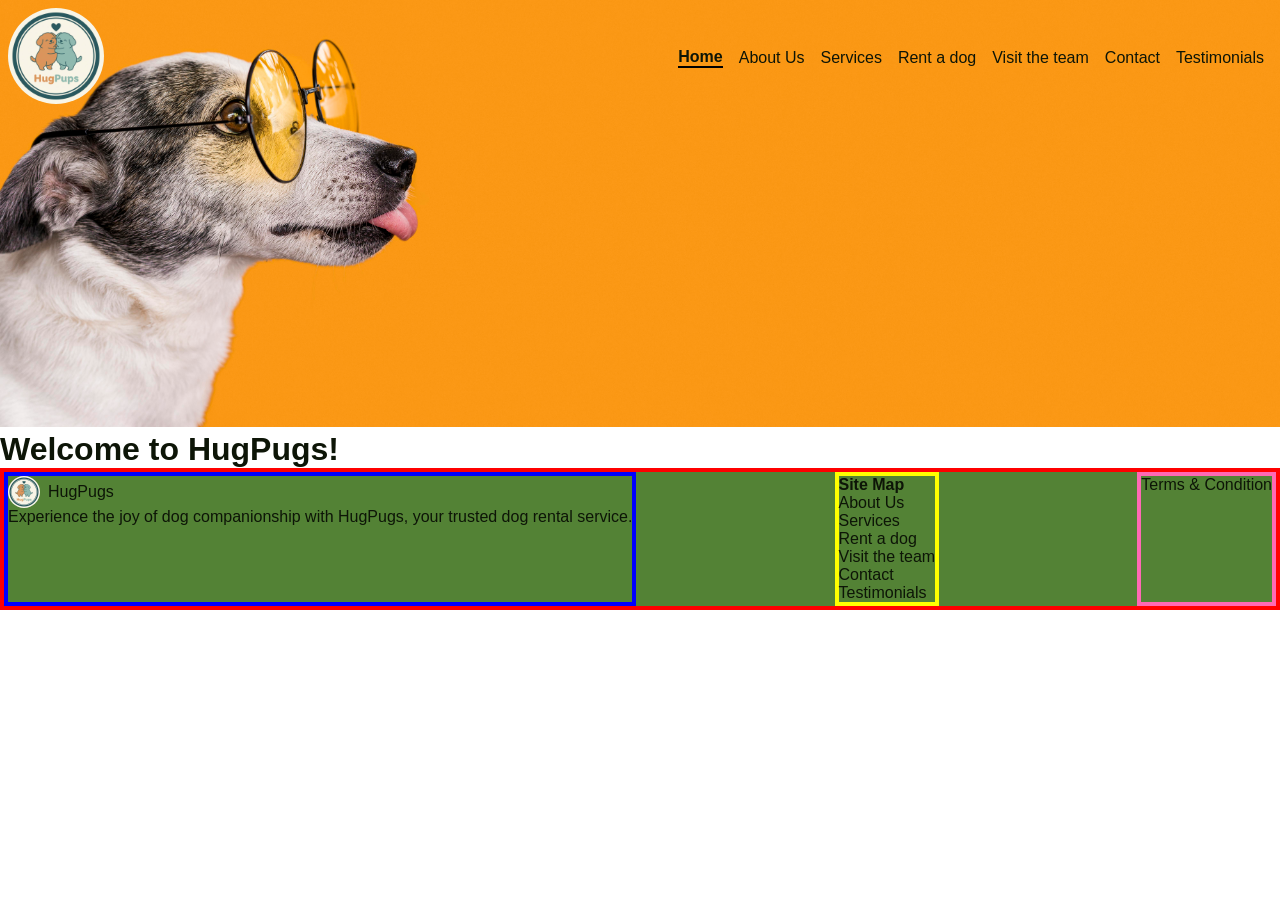
==== index.html @ 178c8e23 "fixing and started adding footer" ====
<!doctype html>
<html lang="en">

<head>
  <meta charset="UTF-8" />
  <meta name="viewport" content="width=device-width, initial-scale=1.0" />
  <title>Home | HugPups</title>
  <!-- This code link css with html -->
  <link rel="stylesheet" href="./Style/common.css" />
  <link rel="stylesheet" href="./Style/home.css" />
</head>

<body>
  <nav class="navbar">
    <div class="navlogo">
      <img src="./Assets/logo.jpg" />
    </div>
    <!-- Navigation link, they go other pages. -->
    <div class="navlinks">
      <a class="navlink active" href="#">Home</a>
      <a class="navlink" href="./Pages/about-us.html">About Us</a>
      <a class="navlink" href="./Pages/about.html">Services</a>
      <a class="navlink" href="./Pages/about.html">Rent a dog</a>
      <a class="navlink" href="./Pages/about.html">Visit the team</a>
      <a class="navlink" href="./Pages/about.html">Contact</a>
      <a class="navlink" href="./Pages/about.html">Testimonials</a>
    </div>
  </nav>

  <main class="main-content">
      <div class="Top-content">
      <div class="main-header">
        <img src="./Assets/header1.jpg" />
      <h1 class="main-title">Welcome to HugPugs!</h1>
    </div>
    </main>

  <footer class="footer">
    <div class="footer-content">
      <div class="footer-left">
        <div class="footerheading">
          <img class="footer-image" src="./Assets/logo.jpg" />
          <p class="footer-name">HugPugs</p>
        </div>
        <p class="footer-description">Experience the joy of dog companionship with HugPugs, your trusted dog rental
          service.</p>
      </div>

      <div class="footer-links footer-center">
        <p>Site Map</p>
        <a class="footer-link" href="./Pages/about-us.html">About Us</a>
        <a class="footer-link" href="./Pages/about.html">Services</a>
        <a class="footer-link" href="./Pages/about.html">Rent a dog</a>
        <a class="footer-link" href="./Pages/about.html">Visit the team</a>
        <a class="footer-link" href="./Pages/about.html">Contact</a>
        <a class="footer-link" href="./Pages/about.html">Testimonials</a>
      </div>
      <div class="footer-legal footer-right">
        <a class="footer-link" href="./Pages/t">Terms & Condition</a>
      </div>
    </div>
  </footer>
  <!-- <p>Copyright © 2024 HugPugs. All rights reserved.</p> -->
</body>

</html>
---- Style/common.css ----
* {
    margin: 0;
    box-sizing: border-box;
}

:root { 
    --text: rgb(13, 21, 7);
    --background: rgb(255, 255, 255);
    --primary: rgb(83, 130, 53);
    --secondary: rgb(155, 219, 170);
    --accent: rgb(118, 206, 164);
    

}

body {
    font-family: 'Segoe UI', Tahoma, Geneva, Verdana, sans-serif;
    background-color: var(--background);
    color: var(--text);
}


.navbar {
    /* border: 4px solid red; */
    display: flex;
    justify-content: space-between;
    align-items: center;
    margin: 8px;
    position: absolute;
    left: 0;
    right: 0;
}

.navlogo {
    /* border: 2px solid purple; */
    
    > img { width: 96px;
        border-radius: 50%;
        overflow: hidden;
    }
}

.navlinks {
    display: flex;
    gap: 16px;
    /* width: 580px;
    height: 48px; */
    align-items: center;
    margin-right: 8px;

}

.navlink {
    color: var(--text);
    text-decoration: none;
}

.navlink.active {
    font-weight: bold;
    border-bottom: 2px solid black;
}

.footer-content {
border: 4px solid red; 

display: flex;
gap: 16px;
justify-content: space-between;    
background-color: var(--primary)
}


.footer-left { 
border: 4px solid blue;



}


.footer-center {
    border: 4px solid yellow;
    display: flex;
    flex-direction: column;
    
    > p {
        font-weight: 800;
    }
}   

.footer-link {
    
    color: var(--text);
    
    text-decoration: none;
}
.footer-right {
    border: 4px solid hotpink;

}   

.footerheading{
    display: flex;
    align-items: center;
    gap: 8px;

    > img {
        width: 32px;
        border-radius: 50%;
        overflow: hidden;
    } 
}
---- Style/home.css ----
.main-header{
   
    > img{
        width: 100%;
    }
}
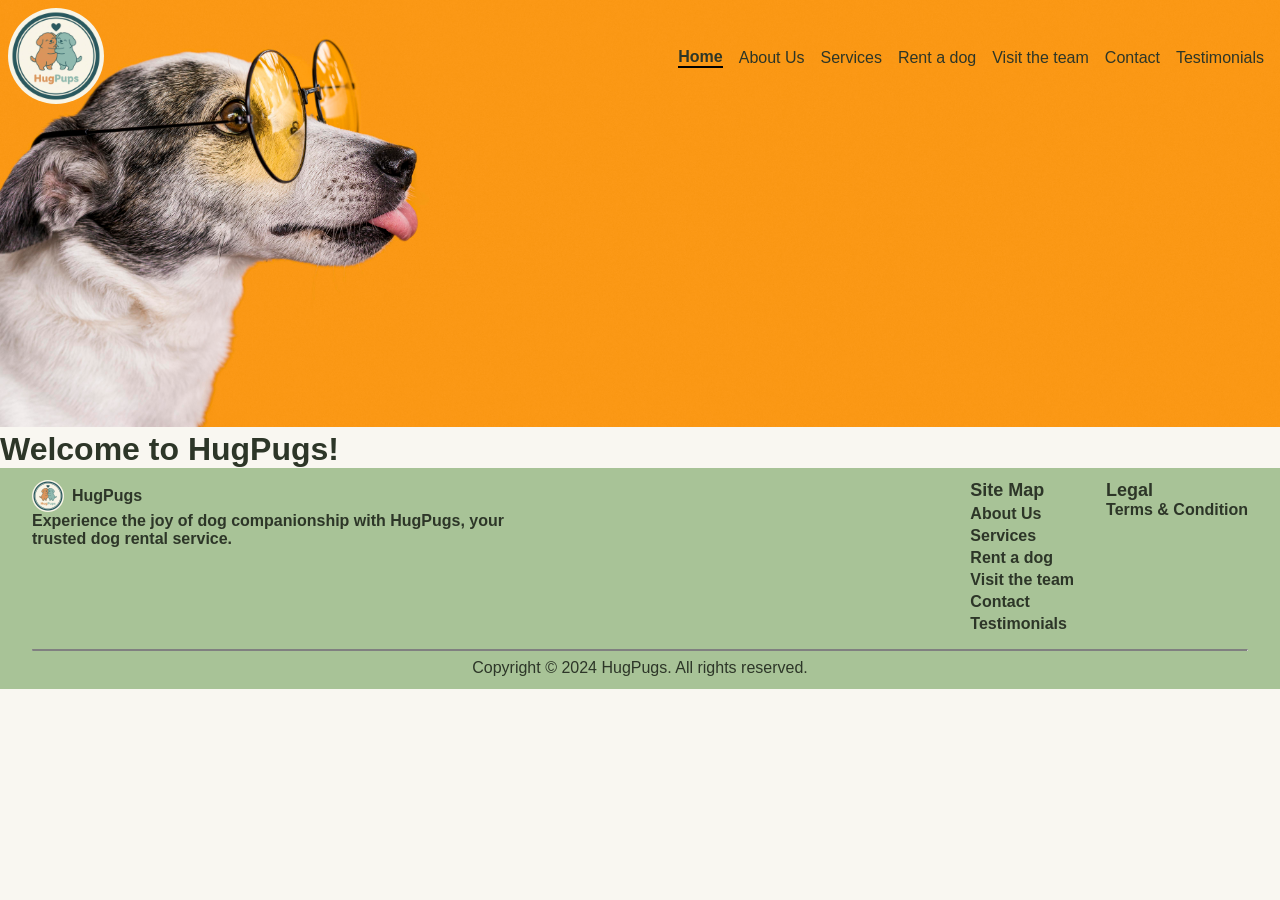
==== commit 5c0f02b8: "fixing and started adding footer" ====
--- a/index.html
+++ b/index.html
@@ -27,13 +27,15 @@
     </div>
   </nav>
 
+
   <main class="main-content">
-      <div class="Top-content">
+    <div class="Top-content">
       <div class="main-header">
         <img src="./Assets/header1.jpg" />
-      <h1 class="main-title">Welcome to HugPugs!</h1>
-    </div>
-    </main>
+        <h1 class="main-title">Welcome to HugPugs!</h1>
+      </div>
+  </main>
+
 
   <footer class="footer">
     <div class="footer-content">
@@ -45,22 +47,29 @@
         <p class="footer-description">Experience the joy of dog companionship with HugPugs, your trusted dog rental
           service.</p>
       </div>
+      <div class="footer-right-section">
+        <div class="footer-links footer-center">
+          <p>Site Map</p>
+          <a class="footer-link" href="./Pages/about-us.html">About Us</a>
+          <a class="footer-link" href="./Pages/about.html">Services</a>
+          <a class="footer-link" href="./Pages/about.html">Rent a dog</a>
+          <a class="footer-link" href="./Pages/about.html">Visit the team</a>
+          <a class="footer-link" href="./Pages/about.html">Contact</a>
+          <a class="footer-link" href="./Pages/about.html">Testimonials</a>
+        </div>
+        <div class="footer-legal footer-right">
+          <p>Legal</p>
+          <a class="footer-link" href="./Pages/t">Terms & Condition</a>
+        </div>
 
-      <div class="footer-links footer-center">
-        <p>Site Map</p>
-        <a class="footer-link" href="./Pages/about-us.html">About Us</a>
-        <a class="footer-link" href="./Pages/about.html">Services</a>
-        <a class="footer-link" href="./Pages/about.html">Rent a dog</a>
-        <a class="footer-link" href="./Pages/about.html">Visit the team</a>
-        <a class="footer-link" href="./Pages/about.html">Contact</a>
-        <a class="footer-link" href="./Pages/about.html">Testimonials</a>
-      </div>
-      <div class="footer-legal footer-right">
-        <a class="footer-link" href="./Pages/t">Terms & Condition</a>
       </div>
     </div>
+    <div class="Copyright-box"></div>
+    <hr class="solid">
+
+    <p class="copyright">Copyright © 2024 HugPugs. All rights reserved.</p>
+  </div>
   </footer>
-  <!-- <p>Copyright © 2024 HugPugs. All rights reserved.</p> -->
 </body>
 
 </html>
--- a/Style/common.css
+++ b/Style/common.css
@@ -1,112 +1,139 @@
 * {
-    margin: 0;
-    box-sizing: border-box;
+  margin: 0;
+  box-sizing: border-box;
 }
 
-:root { 
-    --text: rgb(13, 21, 7);
-    --background: rgb(255, 255, 255);
-    --primary: rgb(83, 130, 53);
-    --secondary: rgb(155, 219, 170);
-    --accent: rgb(118, 206, 164);
-    
+:root {
+  --text: #2d3628;
+  --background: #f9f7f1;
+  --primary: #548235;
+  --secondary: #a8c397;
+  --accent: #d4a373;
+}
+body {
+  font-family: "Segoe UI", Tahoma, Geneva, Verdana, sans-serif;
+  background-color: var(--background);
+  color: var(--text);
+}
+
+.navbar {
+  /* border: 4px solid red; */
+  display: flex;
+  justify-content: space-between;
+  align-items: center;
+  margin: 8px;
+  position: absolute;
+  left: 0;
+  right: 0;
+}
+
+.navlogo {
+  /* border: 2px solid purple; */
+
+  > img {
+    width: 96px;
+    border-radius: 50%;
+    overflow: hidden;
+  }
+}
+
+.navlinks {
+  display: flex;
+  gap: 16px;
+  /* width: 580px;
+    height: 48px; */
+  align-items: center;
+  margin-right: 8px;
+}
+
+.navlink {
+  color: var(--text);
+  text-decoration: none;
+}
+
+.navlink.active {
+  font-weight: bold;
+  border-bottom: 2px solid black;
+}
+
+.footer {
+background-color: var(--secondary);
+padding: 12px 32px;
+}
+
+.footer-content {
+  /* border: 4px solid red; */
+
+
+  font-weight: 600;
+
+  display: flex;
+  /* gap: 16px; */
+  /* padding: 12px 32px; */
+  justify-content: space-between;
 
 }
+.footerheading {
+  display: flex;
+  align-items: center;
+  gap: 8px;
 
-body {
-    font-family: 'Segoe UI', Tahoma, Geneva, Verdana, sans-serif;
-    background-color: var(--background);
-    color: var(--text);
+  > img {
+    width: 32px;
+    border-radius: 50%;
+    overflow: hidden;
+  }
+}
+
+.footer-left {
+  /* border: 4px solid blue; */
+  width: 500px;
+}
+
+.footer-center {
+  /* border: 4px solid yellow; */
+  display: flex;
+  flex-direction: column;
+  gap: 4px;
+
+  > p {
+    font-size: large;
+    font-weight: 800;
+  } 
+}
+
+.footer-link {
+  color: var(--text);
+  font-weight: 600;
+  text-decoration: none;
+}
+.footer-right {
+  /* border: 4px solid hotpink; */
+  font-weight: 600;
+
+  > p {
+    font-size: large;
+    font-weight: 800;
+  }
+}
+.footer-right-section{
+    display: flex;
+    gap: 32px;
+}
+
+.Copyright-box {
+    padding-top: 16px;
 }
 
 
-.navbar {
-    /* border: 4px solid red; */
+hr.solid {
+    border-top: 2px solid rgba(128, 128, 128);
+    border-bottom: none;
+  }
+
+.copyright{
+    padding-top: 8px;
     display: flex;
-    justify-content: space-between;
-    align-items: center;
-    margin: 8px;
-    position: absolute;
-    left: 0;
-    right: 0;
-}
+    justify-content: center;
 
-.navlogo {
-    /* border: 2px solid purple; */
-    
-    > img { width: 96px;
-        border-radius: 50%;
-        overflow: hidden;
-    }
-}
-
-.navlinks {
-    display: flex;
-    gap: 16px;
-    /* width: 580px;
-    height: 48px; */
-    align-items: center;
-    margin-right: 8px;
-
-}
-
-.navlink {
-    color: var(--text);
-    text-decoration: none;
-}
-
-.navlink.active {
-    font-weight: bold;
-    border-bottom: 2px solid black;
-}
-
-.footer-content {
-border: 4px solid red; 
-
-display: flex;
-gap: 16px;
-justify-content: space-between;    
-background-color: var(--primary)
-}
-
-
-.footer-left { 
-border: 4px solid blue;
-
-
-
-}
-
-
-.footer-center {
-    border: 4px solid yellow;
-    display: flex;
-    flex-direction: column;
-    
-    > p {
-        font-weight: 800;
-    }
-}   
-
-.footer-link {
-    
-    color: var(--text);
-    
-    text-decoration: none;
-}
-.footer-right {
-    border: 4px solid hotpink;
-
-}   
-
-.footerheading{
-    display: flex;
-    align-items: center;
-    gap: 8px;
-
-    > img {
-        width: 32px;
-        border-radius: 50%;
-        overflow: hidden;
-    } 
 }
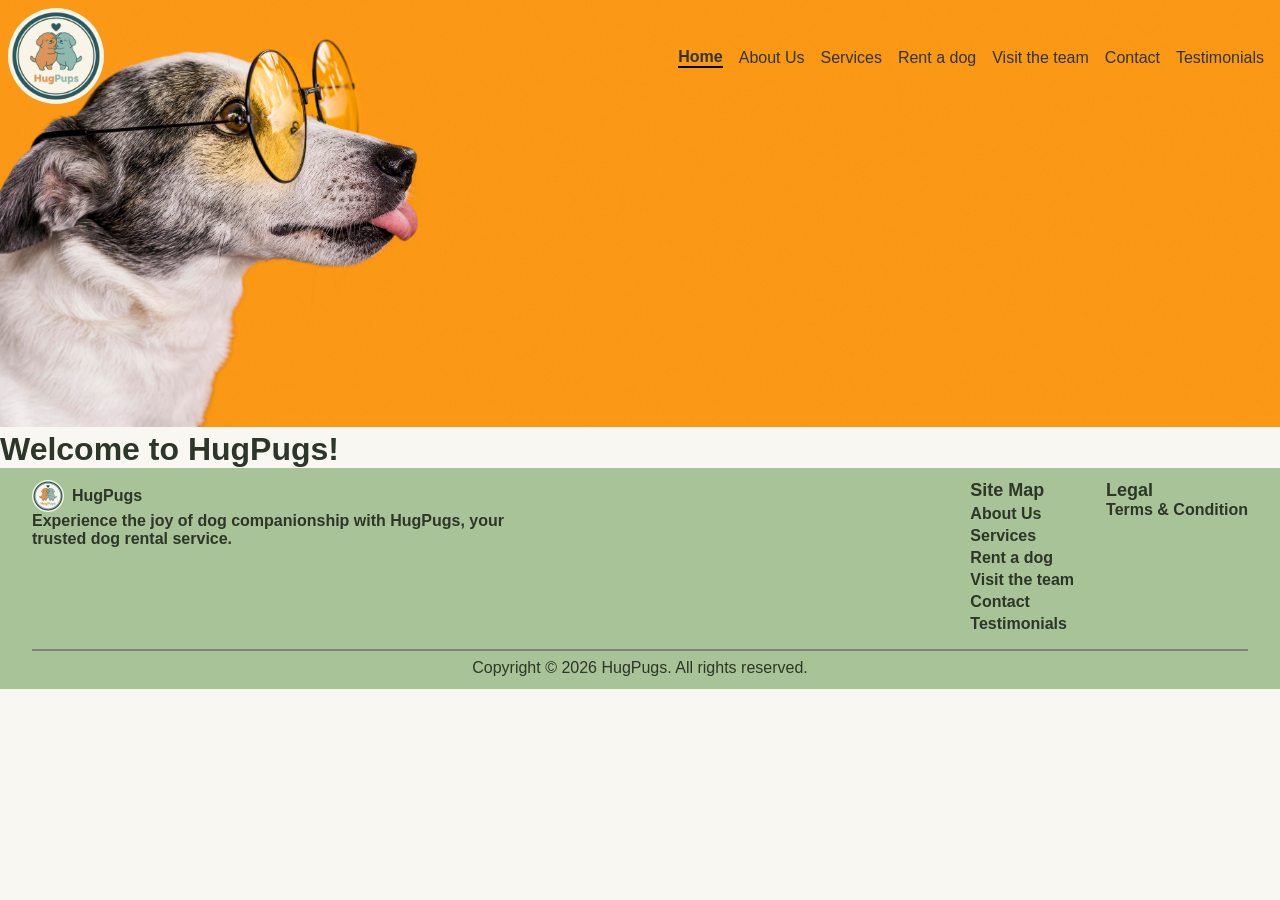
==== commit f783dfac: "fixing and started adding footer" ====
--- a/index.html
+++ b/index.html
@@ -6,8 +6,8 @@
   <meta name="viewport" content="width=device-width, initial-scale=1.0" />
   <title>Home | HugPups</title>
   <!-- This code link css with html -->
-  <link rel="stylesheet" href="./Style/common.css" />
-  <link rel="stylesheet" href="./Style/home.css" />
+  <link rel="stylesheet" href="/Style/common.css" />
+  <link rel="stylesheet" href="/Style/home.css" />
 </head>
 
 <body>
@@ -17,13 +17,13 @@
     </div>
     <!-- Navigation link, they go other pages. -->
     <div class="navlinks">
-      <a class="navlink active" href="#">Home</a>
-      <a class="navlink" href="./Pages/about-us.html">About Us</a>
-      <a class="navlink" href="./Pages/about.html">Services</a>
-      <a class="navlink" href="./Pages/about.html">Rent a dog</a>
-      <a class="navlink" href="./Pages/about.html">Visit the team</a>
-      <a class="navlink" href="./Pages/about.html">Contact</a>
-      <a class="navlink" href="./Pages/about.html">Testimonials</a>
+      <a class="navlink active" href="/">Home</a>
+      <a class="navlink" href="/Pages/about-us.html">About Us</a>
+      <a class="navlink" href="/Pages/services.html">Services</a>
+      <a class="navlink" href="/Pages/rent-a-dog.html">Rent a dog</a>
+      <a class="navlink" href="/Pages/visit-the-team.html">Visit the team</a>
+      <a class="navlink" href="/Pages/contact.html">Contact</a>
+      <a class="navlink" href="/Pages/testimonials.html">Testimonials</a>
     </div>
   </nav>
 
@@ -31,7 +31,7 @@
   <main class="main-content">
     <div class="Top-content">
       <div class="main-header">
-        <img src="./Assets/header1.jpg" />
+        <img src="/Assets/header1.jpg" />
         <h1 class="main-title">Welcome to HugPugs!</h1>
       </div>
   </main>
@@ -41,7 +41,7 @@
     <div class="footer-content">
       <div class="footer-left">
         <div class="footerheading">
-          <img class="footer-image" src="./Assets/logo.jpg" />
+          <img class="footer-image" src="/Assets/logo.jpg" />
           <p class="footer-name">HugPugs</p>
         </div>
         <p class="footer-description">Experience the joy of dog companionship with HugPugs, your trusted dog rental
@@ -50,24 +50,24 @@
       <div class="footer-right-section">
         <div class="footer-links footer-center">
           <p>Site Map</p>
-          <a class="footer-link" href="./Pages/about-us.html">About Us</a>
-          <a class="footer-link" href="./Pages/about.html">Services</a>
-          <a class="footer-link" href="./Pages/about.html">Rent a dog</a>
-          <a class="footer-link" href="./Pages/about.html">Visit the team</a>
-          <a class="footer-link" href="./Pages/about.html">Contact</a>
-          <a class="footer-link" href="./Pages/about.html">Testimonials</a>
+          <a class="footer-link" href="/Pages/about-us.html">About Us</a>
+          <a class="footer-link" href="/Pages/services.html">Services</a>
+          <a class="footer-link" href="/Pages/rent-a-dog.html">Rent a dog</a>
+          <a class="footer-link" href="/Pages/visit-the-team.html">Visit the team</a>
+          <a class="footer-link" href="/Pages/contact.html">Contact</a>
+          <a class="footer-link" href="/Pages/testimonials.html">Testimonials</a>
         </div>
         <div class="footer-legal footer-right">
           <p>Legal</p>
-          <a class="footer-link" href="./Pages/t">Terms & Condition</a>
+          <a class="footer-link" href="/Pages/terms-and-condition.html">Terms & Condition</a>
         </div>
 
       </div>
     </div>
     <div class="Copyright-box"></div>
-    <hr class="solid">
+    <!-- <hr class="solid"> -->
 
-    <p class="copyright">Copyright © 2024 HugPugs. All rights reserved.</p>
+    <p class="copyright">Copyright © 2026 HugPugs. All rights reserved.</p>
   </div>
   </footer>
 </body>
--- a/Style/common.css
+++ b/Style/common.css
@@ -125,15 +125,23 @@
     padding-top: 16px;
 }
 
-
+/* 
 hr.solid {
     border-top: 2px solid rgba(128, 128, 128);
     border-bottom: none;
-  }
+  } */
 
 .copyright{
     padding-top: 8px;
     display: flex;
     justify-content: center;
+    border-top: 2px solid rgba(128, 128, 128);
 
+}
+
+.main-header{
+   
+  > img{
+      width: 100%;
+  }
 }
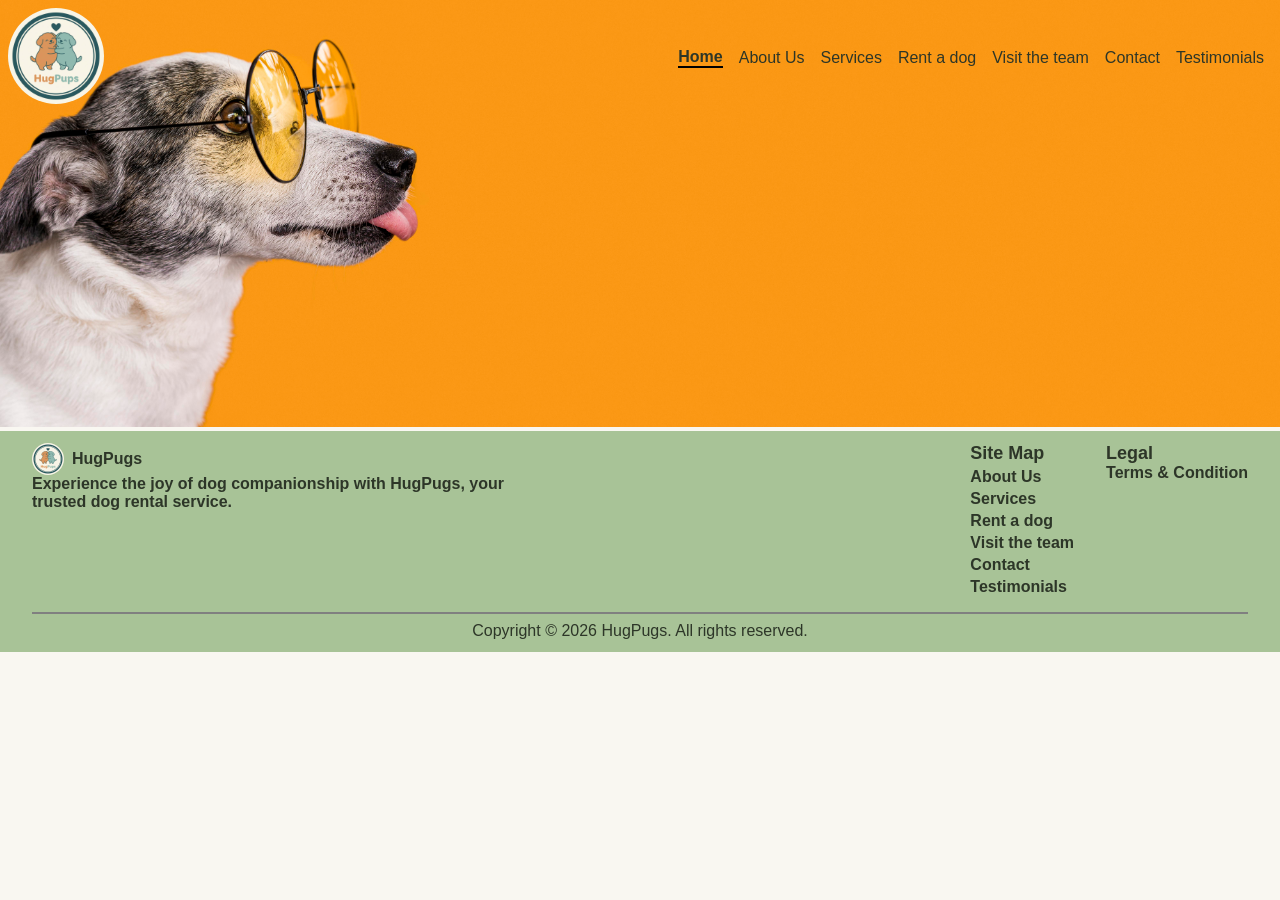
==== commit 3b2b0663: "idk" ====
--- a/index.html
+++ b/index.html
@@ -32,7 +32,7 @@
     <div class="Top-content">
       <div class="main-header">
         <img src="/Assets/header1.jpg" />
-        <h1 class="main-title">Welcome to HugPugs!</h1>
+        <h1></h1>
       </div>
   </main>
 
--- a/Style/common.css
+++ b/Style/common.css
@@ -25,6 +25,9 @@
   position: absolute;
   left: 0;
   right: 0;
+}
+.navbar.top{
+  position: relative;
 }
 
 .navlogo {
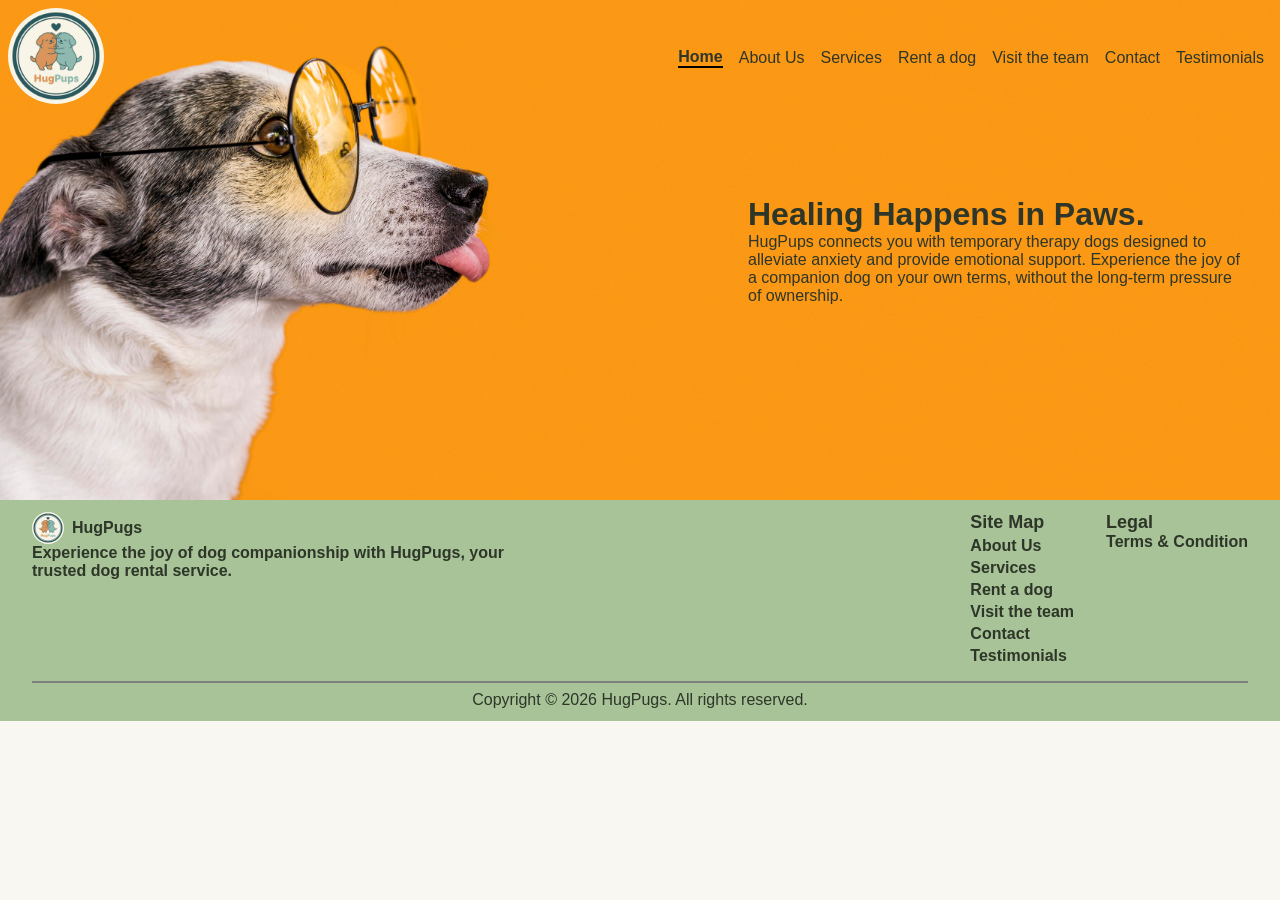
==== commit 13546754: "idk" ====
--- a/index.html
+++ b/index.html
@@ -29,12 +29,17 @@
 
 
   <main class="main-content">
-    <div class="Top-content">
-      <div class="main-header">
+    <div class="hero">
+      <!-- <div class="hero-image">
         <img src="/Assets/header1.jpg" />
-        <h1></h1>
+      </div> -->
+      <div class="hero-content">
+        <h1>Healing Happens in Paws.</h1>
+        <p>HugPups connects you with temporary therapy dogs designed to alleviate anxiety and provide emotional support. Experience the joy of a companion dog on your own terms, without the long-term pressure of ownership.</p>
       </div>
-  </main>
+    </main>
+
+
 
 
   <footer class="footer">
--- a/Style/common.css
+++ b/Style/common.css
@@ -142,9 +142,28 @@
 
 }
 
-.main-header{
+.hero-image{
    
   > img{
       width: 100%;
   }
+}
+
+
+.hero {
+  display: flex;
+  gap: 32px;
+  flex-wrap: wrap;
+  align-items: center;
+  justify-content: flex-end;
+  background-image: url(/Assets/header1.jpg);
+  height: 500px;
+  background-size: cover;
+  background-position: 0px 50%;
+}
+
+.hero-content{
+  width: 100%;
+  max-width: 500px;
+  margin: 0 32px;
 }
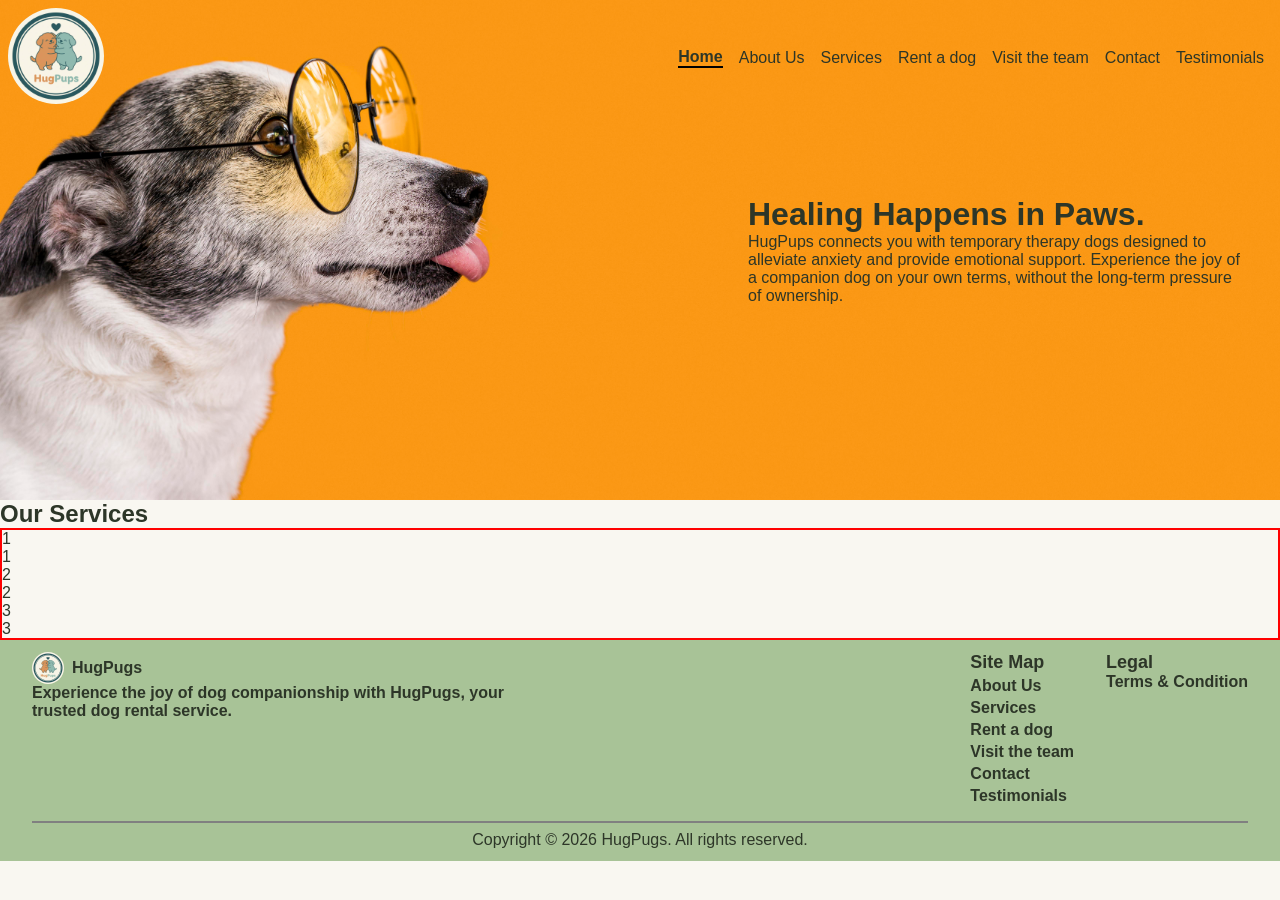
==== commit fb145e6c: "Confused" ====
--- a/index.html
+++ b/index.html
@@ -35,9 +35,31 @@
       </div> -->
       <div class="hero-content">
         <h1>Healing Happens in Paws.</h1>
-        <p>HugPups connects you with temporary therapy dogs designed to alleviate anxiety and provide emotional support. Experience the joy of a companion dog on your own terms, without the long-term pressure of ownership.</p>
+        <p>HugPups connects you with temporary therapy dogs designed to alleviate anxiety and provide emotional support.
+          Experience the joy of a companion dog on your own terms, without the long-term pressure of ownership.</p>
       </div>
-    </main>
+    </div>
+
+
+    <section class="Services-section">
+      <div class="service-heading">
+        <h1>Our Services</h1>
+      </div>
+      <div class="table-cont">
+        <div class="s-tables">
+          <div class="table-cell heading">1</div>
+          <div class="table-cell heading">1</div>
+          <div class="table-cell info">2</div>
+          <div class="table-cell info">2</div>
+          <div class="table-cell info">3</div>
+          <div class="table-cell info">3</div>
+        </div>
+      </div>
+
+
+    </section>
+
+  </main>
 
 
 
@@ -73,7 +95,7 @@
     <!-- <hr class="solid"> -->
 
     <p class="copyright">Copyright © 2026 HugPugs. All rights reserved.</p>
-  </div>
+    </div>
   </footer>
 </body>
 
--- a/Style/home.css
+++ b/Style/home.css
@@ -0,0 +1,22 @@
+/* display grid, make 2 rows, make it use % for scale, with max value for width. 
+Set the different cell types to use different style, use the container for table
+to place it in center */
+
+
+/* .table-cont {
+    display: flex;
+    justify-content: center;
+
+} */
+
+.s-tables {
+
+    border: 2px solid red;
+    display: grid;
+    grid-template-rows: 1fr 1fr;
+}
+
+
+.table-cell {
+
+}
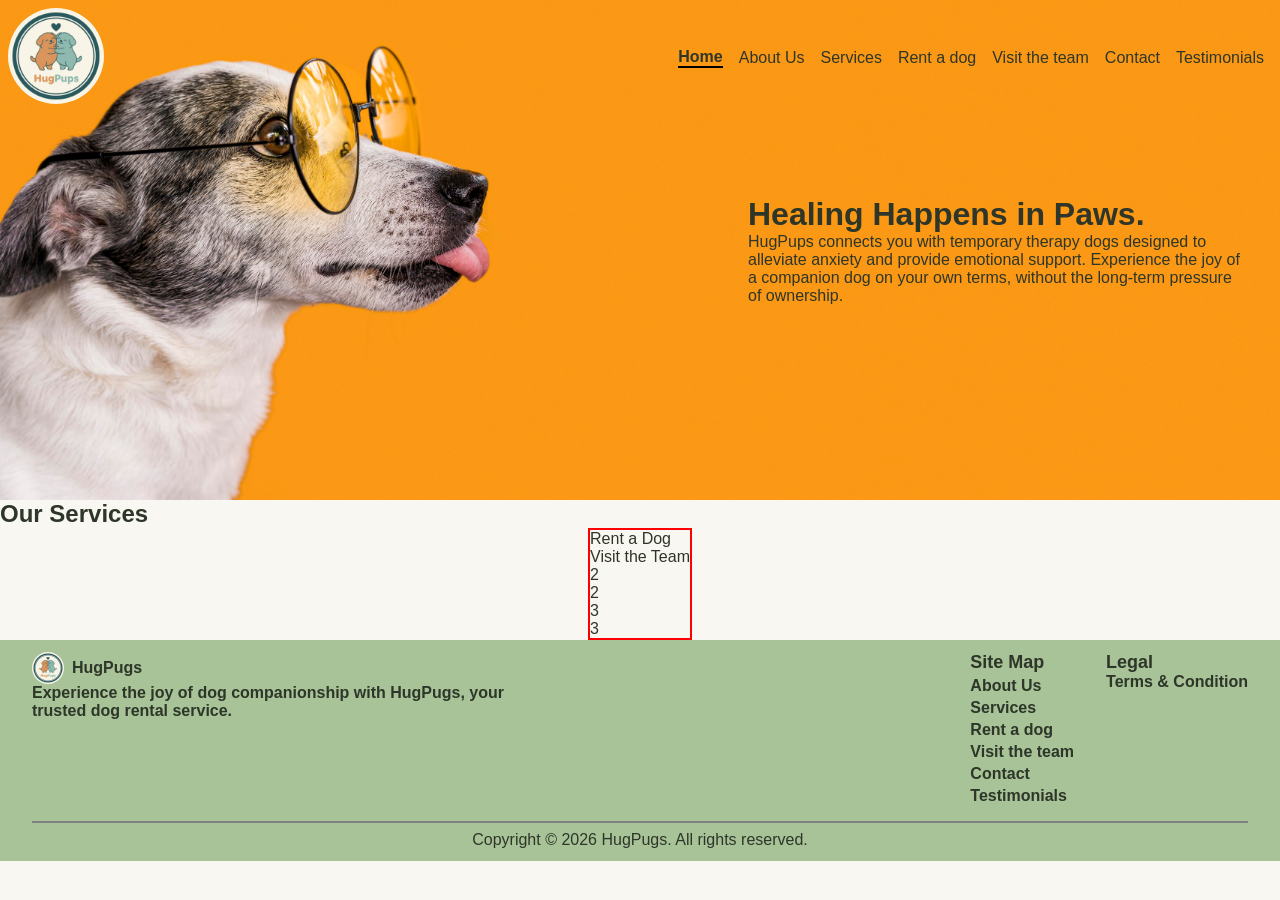
==== commit 1799cad0: "Confused" ====
--- a/index.html
+++ b/index.html
@@ -47,8 +47,8 @@
       </div>
       <div class="table-cont">
         <div class="s-tables">
-          <div class="table-cell heading">1</div>
-          <div class="table-cell heading">1</div>
+          <div class="table-cell heading">Rent a Dog</div>
+          <div class="table-cell heading">Visit the Team</div>
           <div class="table-cell info">2</div>
           <div class="table-cell info">2</div>
           <div class="table-cell info">3</div>
--- a/Style/home.css
+++ b/Style/home.css
@@ -3,11 +3,11 @@
 to place it in center */
 
 
-/* .table-cont {
+.table-cont {
     display: flex;
     justify-content: center;
 
-} */
+}
 
 .s-tables {
 
@@ -19,4 +19,12 @@
 
 .table-cell {
 
-}+}
+
+.table-cell.heading {
+
+}
+
+.table-cell.info {
+
+}   
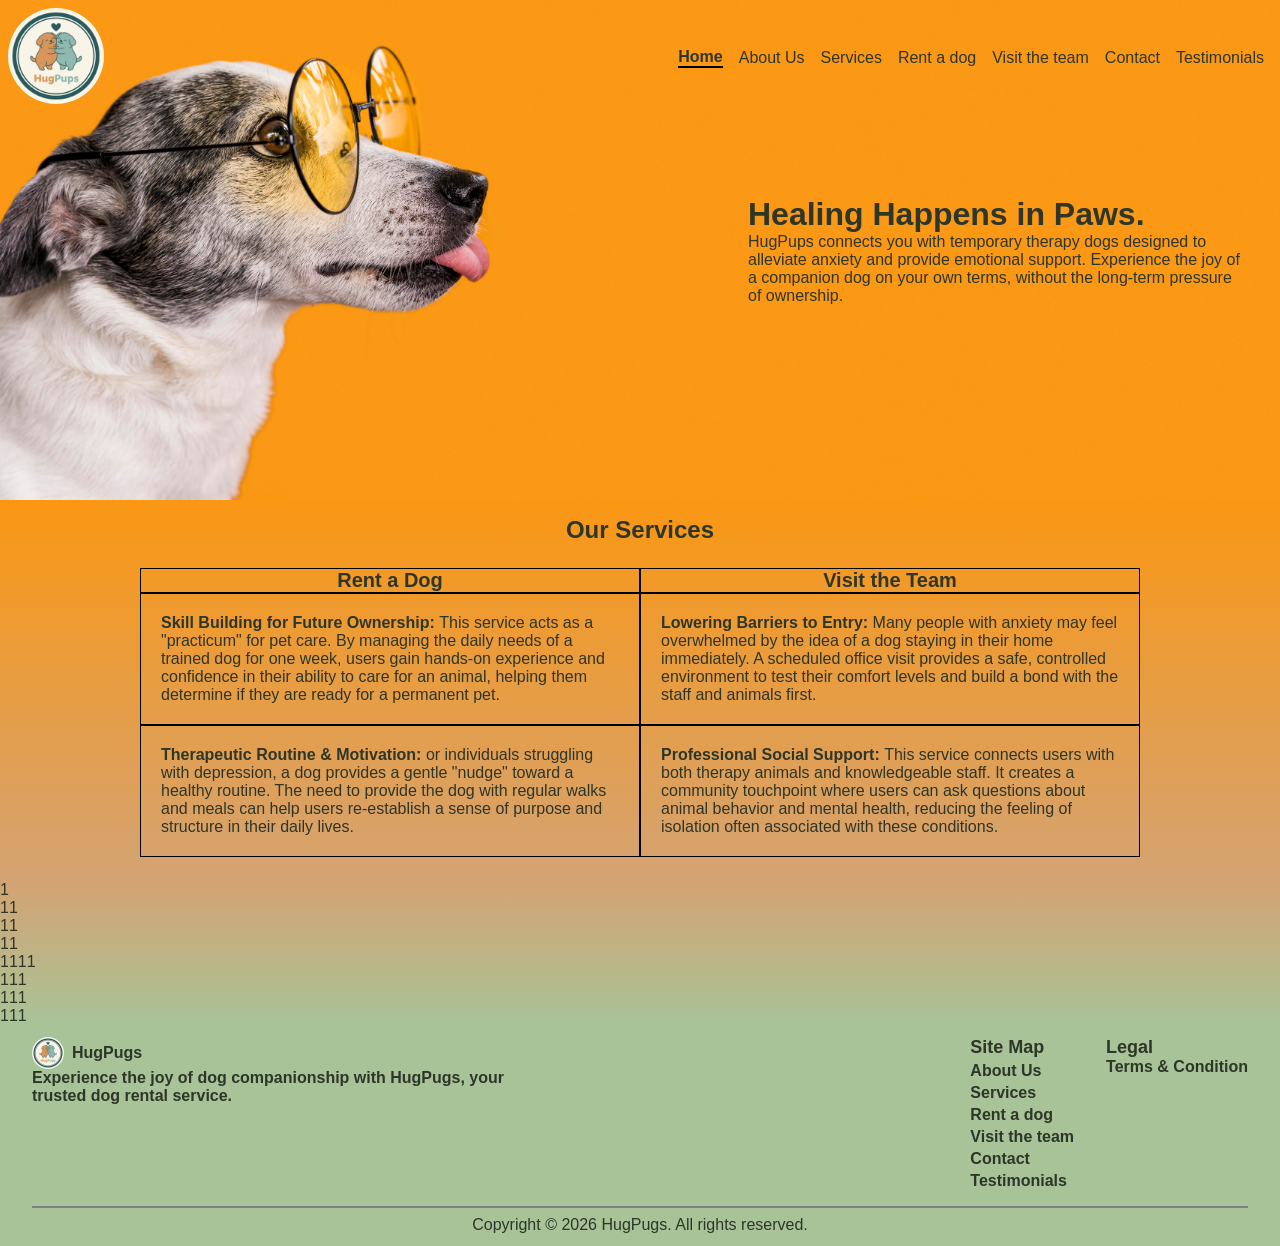
==== commit c71403ec: "Confused" ====
--- a/index.html
+++ b/index.html
@@ -49,14 +49,33 @@
         <div class="s-tables">
           <div class="table-cell heading">Rent a Dog</div>
           <div class="table-cell heading">Visit the Team</div>
-          <div class="table-cell info">2</div>
-          <div class="table-cell info">2</div>
-          <div class="table-cell info">3</div>
-          <div class="table-cell info">3</div>
+          <div class="table-cell info"><strong>Skill Building for Future Ownership: </strong>This service acts as a "practicum" for pet care. By managing the daily needs of a trained dog for one week, users gain hands-on experience and confidence in their ability to care for an animal, helping them determine if they are ready for a permanent pet.</div>
+          <div class="table-cell info"><strong>Lowering Barriers to Entry: </strong>Many people with anxiety may feel overwhelmed by the idea of a dog staying in their home immediately. A scheduled office visit provides a safe, controlled environment to test their comfort levels and build a bond with the staff and animals first.</div>
+          <div class="table-cell info"><strong>Therapeutic Routine & Motivation: </strong>or individuals struggling with depression, a dog provides a gentle "nudge" toward a healthy routine. The need to provide the dog with regular walks and meals can help users re-establish a sense of purpose and structure in their daily lives.</div>
+          <div class="table-cell info"><strong>Professional Social Support: </strong>This service connects users with both therapy animals and knowledgeable staff. It creates a community touchpoint where users can ask questions about animal behavior and mental health, reducing the feeling of isolation often associated with these conditions.</div>
         </div>
       </div>
+    </section>
 
+    <section class="cards-section">
+      <div class="cards">
+        <div class="card">
+          <div class="c-heading">1</div>
+          <div class="c-image">11</div>
+          <div class="c-button">11</div>
+        </div>
 
+        <div class="card">
+          <div class="c-heading">11</div>
+          <div class="c-image">1111</div>
+          <div class="c-button"></div>
+        </div>
+        <div class="card">
+          <div class="c-heading">111</div>
+          <div class="c-image">111</div>
+          <div class="c-button">111</div>
+        </div>
+      </div>
     </section>
 
   </main>
--- a/Style/common.css
+++ b/Style/common.css
@@ -166,4 +166,6 @@
   width: 100%;
   max-width: 500px;
   margin: 0 32px;
-}+}
+
+
--- a/Style/home.css
+++ b/Style/home.css
@@ -3,28 +3,51 @@
 to place it in center */
 
 
+.Services-section{  
+background: linear-gradient(180deg, rgba(250, 151, 20, 1) 0%, rgba(212, 163, 115, 1) 100%);
+}
+
+.service-heading{
+    display: flex;
+    justify-content: center;
+    padding-top: 16px;
+}
+
 .table-cont {
     display: flex;
     justify-content: center;
-
+    
+        
 }
 
 .s-tables {
 
-    border: 2px solid red;
+    
     display: grid;
-    grid-template-rows: 1fr 1fr;
-}
+    grid-template-columns: 1fr 1fr;
+
+    width: 100%;
+    max-width: 1000px;
+
+    margin: 24px;
+}   
 
 
 .table-cell {
-
+    border: 1px solid black
 }
 
 .table-cell.heading {
-
+    display: flex;
+    justify-content: center;
+    font-weight: 800;
+    font-size: 20px
 }
 
 .table-cell.info {
+    padding: 20px;
+}   
 
-}   +.cards-section {
+    background: linear-gradient(180deg,rgba(212, 163, 115, 1) 0%, rgba(168, 195, 151, 1) 100%);
+}
